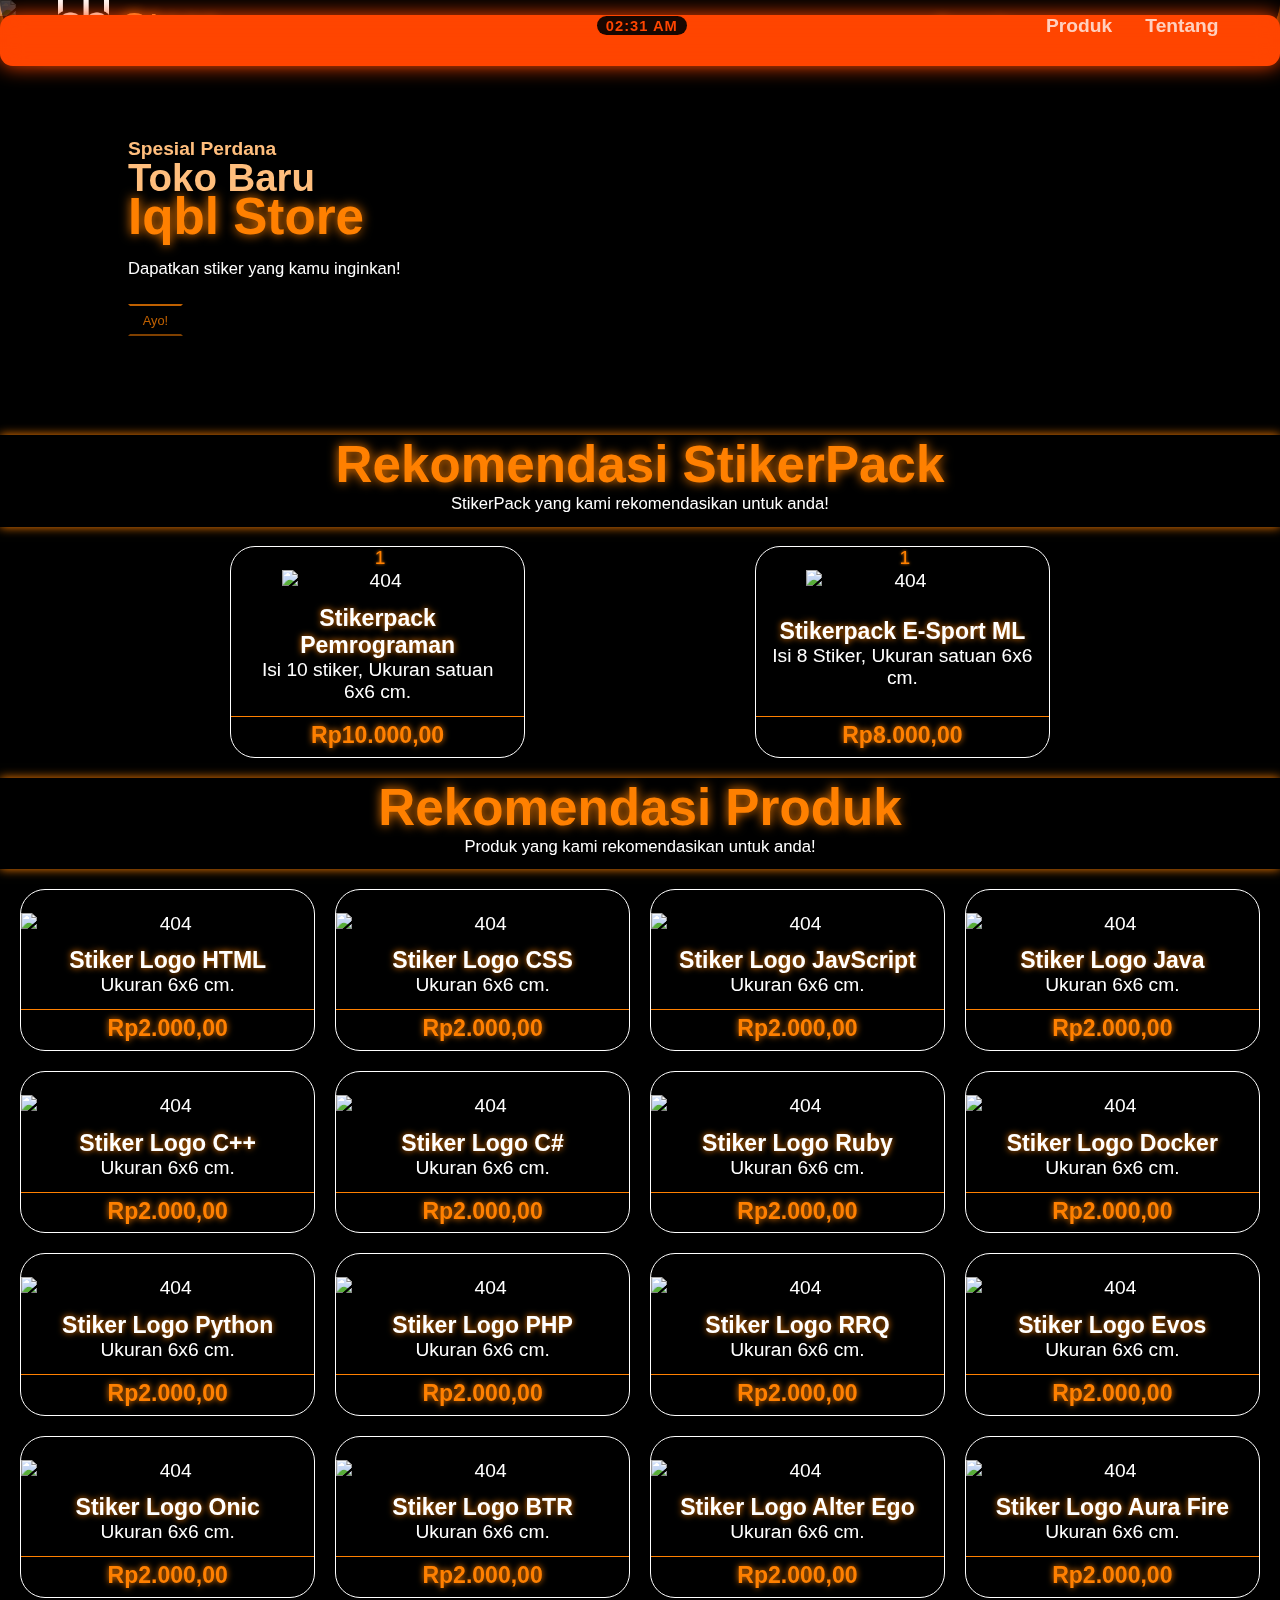
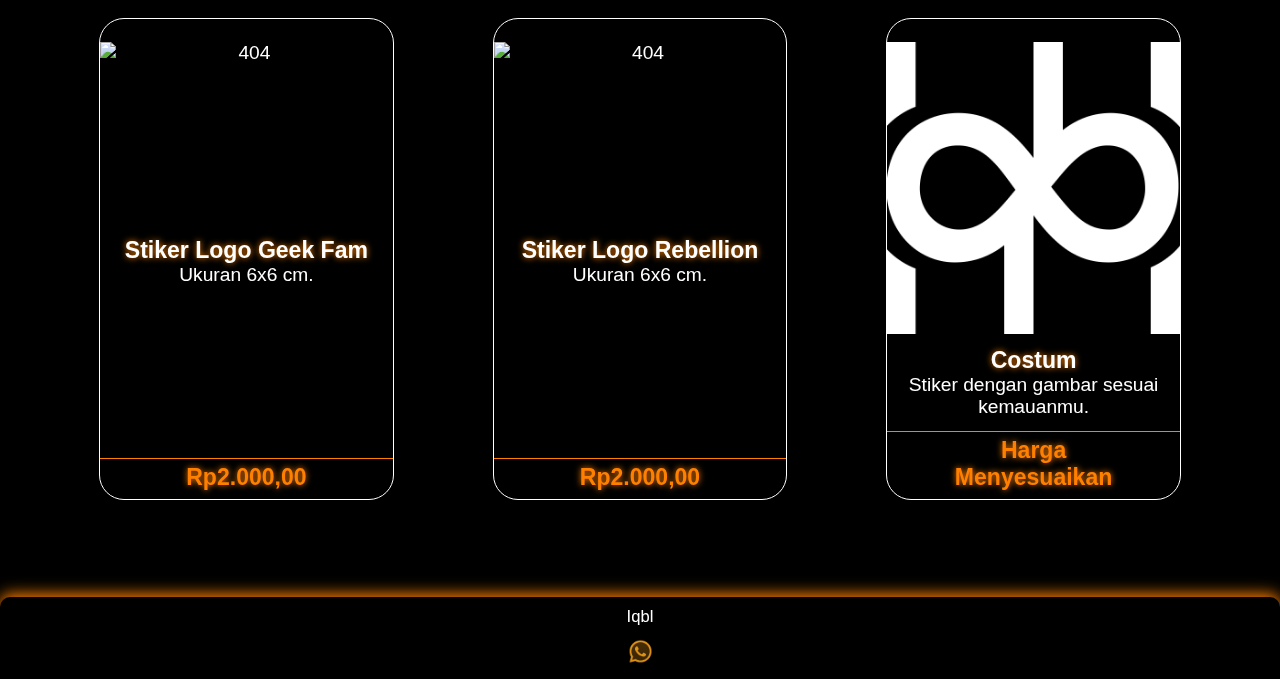
==== index.html @ e09189c7 "Initial commit" ====
<!DOCTYPE html>

<head>
  <meta charset="utf-8" />
  <meta http-equiv="X-UA-Compatible" content="IE=edge">
  <link rel="icon" href="asst/logo/Logo_Iqbl3.png" />
  <meta name="viewport" content="width=device-width, initial-scale=1" />
  <title>Iqbl Store</title>
  <link rel="stylesheet" href="style.css" />
</head>

<body>
  <img src="https://iili.io/H9l108v.jpg" class="latar"></img>
  <header class="header">
    <a href="index.html" class="klogo">
      <img src="asst/logo/Logo_Iqbl3_W.png" alt="Iqbl" class="ilogo">
      <h1 class="logo">Store</h1>
    </a>

    <div class="clock">
      <div class="wrapper">
        <div class="display">
          <div id="time">Digi Clock</div>
        </div>
        <span></span>
        <span></span>
      </div>
    </div>

    <div id="mobile">
      <img id="bar" src="asst/img/icon/more.png">
    </div>

    <nav class="nav">
      <ul id="navi">
        <img id="clsbar" src="asst/img/icon/more.png">
        <li class="active"><a href="index.html">Beranda</a></li>
        <li><a href="liprod.html">Produk</a></li>
        <li><a href="about.html">Tentang</a></li>
      </ul>
    </nav>
  </header>

  <main>
    <section class="banner">
      <div class="sp1">
        <div class="s active" id="s1">
          <div class="cover">
            <div class="banner-c">
              <h4 style="color: #ffbe7d;">Spesial Perdana</h4>
              <h2 style="color: #ffbe7d;">Toko Baru</h2>
              <h1 style="color: #ff8000;">Iqbl Store</h1>
              <p>Dapatkan stiker yang kamu inginkan!</p>
              <a href="#pg1"><button>Ayo!</button></a>
            </div>
          </div>
        </div>

        
      </div>
      <div id="num" class="s">1</div>
    </section>

    <section class="parag" id="pg1">
      <h1 style="color: #ff8000;">Rekomendasi StikerPack</h1>
      <p>StikerPack yang kami rekomendasikan untuk anda!</p>
    </section>

    <section class="ppl1">
      <div class="prodc">
        <a href="https://wa.me" class="pc">
          <div class="sp1">
            <div class="active" id="a1">
              <img src="https://iili.io/H9UiUcN.png" alt="404">
            </div>
            <div id="a2">
              <img src="https://iili.io/H9UieoJ.png" alt="404">
            </div>
            <div id="a3">
              <img src="https://iili.io/H9Ui49t.png" alt="404">
            </div>
            <div id="a4">
              <img src="https://iili.io/H9UiPNn.png" alt="404">
            </div>
            <div id="a5">
              <img src="https://iili.io/H9UivPR.png" alt="404">
            </div>
            <div id="a6">
              <img src="https://iili.io/H9UikMv.png" alt="404">
            </div>
            <div id="a7">
              <img src="https://iili.io/H9UiLoG.png" alt="404">
            </div>
            <div id="a8">
              <img src="https://iili.io/H9UiSFp.png" alt="404">
            </div>
            <div id="a9">
              <img src="https://iili.io/H9Uiits.png" alt="404">
            </div>
            <div id="a10">
              <img src="https://iili.io/H9Ui6AX.png" alt="404">
            </div>
          </div>
          <div id="num" class="a">1</div>
          <div class="descprod">
            <span>Stikerpack Pemrograman</span>
            <h5>Isi 10 stiker, Ukuran satuan 6x6 cm.</h5>
          </div>
          <span class="c">Rp10.000,00</span>
        </a>
        <a href="https://wa.me" class="pc">
          <div class="sp1">
            <div class="active" id="b1">
              <img src="https://iili.io/H9UDvPs.png" alt="404">
            </div>
            <div id="b2">
              <img src="https://iili.io/H9UDh9p.png" alt="404">
            </div>
            <div id="b3">
              <img src="https://iili.io/H9UDjAN.png" alt="404">
            </div>
            <div id="b4">
              <img src="https://iili.io/H9UDMKJ.png" alt="404">
            </div>
            <div id="b5">
              <img src="https://iili.io/H9UDVcv.png" alt="404">
            </div>
            <div id="b6">
              <img src="https://iili.io/H9UDEPa.png" alt="404">
            </div>
            <div id="b7">
              <img src="https://iili.io/H9UDNtt.png" alt="404">
            </div>
            <div id="b8">
              <img src="https://iili.io/H9UDeoX.png" alt="404">
            </div>
          </div>
          <div id="num" class="b">1</div>
          <div class="descprod">
            <span>Stikerpack E-Sport ML</span>
            <h5>Isi 8 Stiker, Ukuran satuan 6x6 cm.</h5>
          </div>
          <span class="c">Rp8.000,00</span>
        </a>
      </div>
    </section>

    <section class="parag" id="pg2">
      <h1 style="color: #ff8000;">Rekomendasi Produk</h1>
      <p>Produk yang kami rekomendasikan untuk anda!</p>
    </section>

    <section class="pl1">
      <div class="prodc">
        <a href="https://wa.me" class="pc">
          <img src="https://iili.io/H9UiUcN.png" alt="404">
          <div class="descprod">
            <span>Stiker Logo HTML</span>
            <h5>Ukuran 6x6 cm.</h5>
          </div>
          <span class="c">Rp2.000,00</span>
        </a>

        <a href="https://wa.me" class="pc">
          <img src="https://iili.io/H9UieoJ.png" alt="404">
          <div class="descprod">
            <span>Stiker Logo CSS</span>
            <h5>Ukuran 6x6 cm.</h5>
          </div>
          <span class="c">Rp2.000,00</span>
        </a>

        <a href="https://wa.me" class="pc">
          <img src="https://iili.io/H9Ui49t.png" alt="404">
          <div class="descprod">
            <span>Stiker Logo JavScript</span>
            <h5>Ukuran 6x6 cm.</h5>
          </div>
          <span class="c">Rp2.000,00</span>
        </a>

        <a href="https://wa.me" class="pc">
          <img src="https://iili.io/H9UiPNn.png" alt="404">
          <div class="descprod">
            <span>Stiker Logo Java</span>
            <h5>Ukuran 6x6 cm.</h5>
          </div>
          <span class="c">Rp2.000,00</span>
        </a>

        <a href="https://wa.me" class="pc">
          <img src="https://iili.io/H9UivPR.png" alt="404">
          <div class="descprod">
            <span>Stiker Logo C++</span>
            <h5>Ukuran 6x6 cm.</h5>
          </div>
          <span class="c">Rp2.000,00</span>
        </a>

        <a href="https://wa.me" class="pc">
          <img src="https://iili.io/H9UikMv.png" alt="404">
          <div class="descprod">
            <span>Stiker Logo C#</span>
            <h5>Ukuran 6x6 cm.</h5>
          </div>
          <span class="c">Rp2.000,00</span>
        </a>

        <a href="https://wa.me" class="pc">
          <img src="https://iili.io/H9UiLoG.png" alt="404">
          <div class="descprod">
            <span>Stiker Logo Ruby</span>
            <h5>Ukuran 6x6 cm.</h5>
          </div>
          <span class="c">Rp2.000,00</span>
        </a>

        <a href="https://wa.me" class="pc">
          <img src="https://iili.io/H9UiSFp.png" alt="404">
          <div class="descprod">
            <span>Stiker Logo Docker</span>
            <h5>Ukuran 6x6 cm.</h5>
          </div>
          <span class="c">Rp2.000,00</span>
        </a>

        <a href="https://wa.me" class="pc">
          <img src="https://iili.io/H9Uiits.png" alt="404">
          <div class="descprod">
            <span>Stiker Logo Python</span>
            <h5>Ukuran 6x6 cm.</h5>
          </div>
          <span class="c">Rp2.000,00</span>
        </a>

        <a href="https://wa.me" class="pc">
          <img src="https://iili.io/H9Ui6AX.png" alt="404">
          <div class="descprod">
            <span>Stiker Logo PHP</span>
            <h5>Ukuran 6x6 cm.</h5>
          </div>
          <span class="c">Rp2.000,00</span>
        </a>

        <a href="https://wa.me" class="pc">
          <img src="https://iili.io/H9UDvPs.png" alt="404">
          <div class="descprod">
            <span>Stiker Logo RRQ</span>
            <h5>Ukuran 6x6 cm.</h5>
          </div>
          <span class="c">Rp2.000,00</span>
        </a>

        <a href="https://wa.me" class="pc">
          <img src="https://iili.io/H9UDh9p.png" alt="404">
          <div class="descprod">
            <span>Stiker Logo Evos</span>
            <h5>Ukuran 6x6 cm.</h5>
          </div>
          <span class="c">Rp2.000,00</span>
        </a>

        <a href="https://wa.me" class="pc">
          <img src="https://iili.io/H9UDjAN.png" alt="404">
          <div class="descprod">
            <span>Stiker Logo Onic</span>
            <h5>Ukuran 6x6 cm.</h5>
          </div>
          <span class="c">Rp2.000,00</span>
        </a>

        <a href="https://wa.me" class="pc">
          <img src="https://iili.io/H9UDMKJ.png" alt="404">
          <div class="descprod">
            <span>Stiker Logo BTR</span>
            <h5>Ukuran 6x6 cm.</h5>
          </div>
          <span class="c">Rp2.000,00</span>
        </a>

        <a href="https://wa.me" class="pc">
          <img src="https://iili.io/H9UDVcv.png" alt="404">
          <div class="descprod">
            <span>Stiker Logo Alter Ego</span>
            <h5>Ukuran 6x6 cm.</h5>
          </div>
          <span class="c">Rp2.000,00</span>
        </a>

        <a href="https://wa.me" class="pc">
          <img src="https://iili.io/H9UDEPa.png" alt="404">
          <div class="descprod">
            <span>Stiker Logo Aura Fire</span>
            <h5>Ukuran 6x6 cm.</h5>
          </div>
          <span class="c">Rp2.000,00</span>
        </a>

        <a href="https://wa.me" class="pc">
          <img src="https://iili.io/H9UDNtt.png" alt="404">
          <div class="descprod">
            <span>Stiker Logo Geek Fam</span>
            <h5>Ukuran 6x6 cm.</h5>
          </div>
          <span class="c">Rp2.000,00</span>
        </a>

        <a href="https://wa.me" class="pc">
          <img src="https://iili.io/H9UDeoX.png" alt="404">
          <div class="descprod">
            <span>Stiker Logo Rebellion</span>
            <h5>Ukuran 6x6 cm.</h5>
          </div>
          <span class="c">Rp2.000,00</span>
        </a>

        <a href="https://wa.me" class="pc">
          <img src="asst/logo/Logo_Iqbl3_W.png" alt="404">
          <div class="descprod">
            <span>Costum</span>
            <h5>Stiker dengan gambar sesuai kemauanmu.</h5>
          </div>
          <span class="c">Harga Menyesuaikan</span>
        </a>
      </div>
    </section>
    <div class="vcount">
      <a href='https://writingbachelorthesis.com/'></a> 
      <script type="text/javascript" src="https://www.freevisitorcounters.com/en/home/counter/979252/t/0"></script>
    </div>
  </main>

  <footer>
    <div>
      <p>Iqbl</p>
      <a href="https://wa.me"><img src="asst/img/icon/whatsapp_bendy_3JU_icon.ico" alt="WA" width="25px"></a>
    </div>
  </footer>

  <script src="script.js"></script>
</body>

</html>
---- style.css ----
*, html, body{
    cursor: url(asst/img/cursor/default.png) 17 17, default;
    margin: 0;
    padding: 0;
    box-sizing: border-box;
    font-family: Helvetica;
    scroll-behavior: smooth;
    background: transparent;
}

.latar {
    z-index: -99;
    height: 103vh;
    position: fixed;
    top: 0;
    left: 0;
    animation: ergebelatar 60s linear infinite;
}
@keyframes ergebelatar {
    0%{
        filter: opacity(.8) blur(1px) hue-rotate(170deg) contrast(100%) brightness(175%);
    }
    50%{
        filter: opacity(.3) blur(3px) hue-rotate(auto) contrast(110%) brightness(150%);
    }
    100%{
        filter: opacity(.8) blur(1px) hue-rotate(530deg) contrast(100%) brightness(175%);
    }    
}

::selection{
    color: black;
    background-color: #ff8000;
    text-shadow: 0 0 5px red;
}

::-webkit-scrollbar{
    width: 1vw;
}

::-webkit-scrollbar-track{
    background: black;
}

::-webkit-scrollbar-thumb{
    background: #a75400;
    border-radius: 1vw;
}

::-webkit-scrollbar-thumb:hover{
    background: #ff8000;
}

h1{
    margin: -1vw 0 0 0;
    font-size: 4vw;
    background-color: transparent;
    text-shadow: 0 0 .8vw #ff8000;
}
  
h2{
    margin: -.3vw 0 -1vw 0;
    font-size: 3vw;
    background-color: transparent;
}
  
h4{
    font-size: 1.5vw;
    background-color: transparent;
}
  
h6{
    font-weight: 700;
    font-size: 12px;
    background-color: transparent;
}

li{
    font-weight: bold;
}
  
p{
    font-size: 1.3vw;
    background-color: transparent;
}

.tentang p{
    text-align: justify;
}

span{
    font-size: 1.8vw;
    text-shadow: 0 0 .5vw #ff8000;
    font-weight: bold;
    right: 0; 
    left: 0;
}

button{
    font-size: 1vw;
    border-color: #ff8000 transparent;
    background-color: transparent;
    color: #ff8000;
    padding: .5vw 1vw;
    
    transition: all .5s ease 0s;
    opacity: 75%;
}

button:hover, button.active{
    text-shadow: 0 0 .8vw #ff8000;
    opacity: 100%;
}

#mobile, #clsbar{
    display: none;
}

body{
    color: white;
    background: black;
}

header{
    border-bottom-left-radius: 5vw;
    border-bottom-right-radius: 5vw;
    background: rgba(0, 0, 0, 75%);
    box-shadow: 0 .5vw 1vw #ff8000;
    display: flex;
    flex-wrap: wrap;
    align-items: center;
    justify-content: space-between;
    z-index: 999;
    position: fixed;
    top: 0;
    width: 100%;
}

.ilogo{
    margin-left: 4.5vw;
    width: 4vw;
}

.logo {
    font-size: 3vw;
    align-self: center;
    margin: 0 1vw -.2vw 1vw;
    color: #ff9e3d;
}

.klogo{
    margin: 0 10.3vw 0 0;
    display: flex;
    justify-content: center;
    align-items: center;
    transition: all .5s ease 0s;
    opacity: 75%;
}

.klogo:hover, .klogo:active{
    color: #ff8000;
    text-shadow: 0 0 1vw #ff8000;
    opacity: 100%;
}



.wrapper{
    display: flex;
    padding: .02px;
    font-weight: 900;
    cursor: default;
    background: orangered;
    border-radius: 1vw;
    animation: ergebe 60s linear infinite;
}
.wrapper .display{
    z-index: 99;
    margin: .1vw;
    background: rgba(0, 0, 0, 90%);
    border-radius: 1vw;
}
.wrapper .display #time {
    font-size: 1.15vw;
    padding: .1vw .7vw;
    letter-spacing: 1px;
    background: orangered;
    background-clip: text;
    -webkit-text-fill-color: transparent;
}
@keyframes ergebe {
    0%{
        filter: hue-rotate(0deg);
    }
    100%{
        filter: hue-rotate(360deg);
    }    
}
.wrapper span{
    position: absolute;
    height: 100%;
    width: 100%;
    background: inherit;
    border-radius: 1vw;
}
.wrapper span:first-child{
    filter: blur(.3vw);
}
.wrapper span:last-child{
    filter: blur(.8vw);
}

nav ul{
    display: flex;
    margin-right: 3.5vw;
}

nav li{
    list-style-type: none;
    opacity: 75%;
    transition: all .5s ease 0s;
}

header nav ul li:hover, nav li.active{
    color: #ffc284;
    text-shadow: 0 0 .8vw #ff8000;
    opacity: 100%;
}

nav li a{
    padding: 1vw 1.3vw;
}

a{
    font-size: 1.5vw;
    color: white;
    text-decoration: none;
}

.pg{
    margin: 6vw 0 1vw 0;
    padding: 3vw 5vw;
}

#s1 .cover{
    padding: 3vw 0 0 0;
    background-image: url(https://iili.io/H9l1lcJ.png);
    background-size: 45vw;
    height: 34vw;
    background-position: bottom 0 right -5vw;
    background-repeat: no-repeat;
    display: flex;
    flex-direction: column;
    justify-content: center;
}

#s2 .cover{
    padding: 3vw 0 0 0;
    background-image: url(https://iili.io/H3cyRMg.png);
    background-size: 70vw;
    height: 34vw;
    background-position: bottom -4.5vw right -5vw;
    background-repeat: no-repeat;
    display: flex;
    flex-direction: column;
    justify-content: center;
}

.banner #num{
    display: none;
}

.banner-c{
    padding: 1vw 10vw;
    background-color: rgba(0 ,0 ,0 ,50%);
}

.banner-c p{
    margin: 1vw 0 2vw 0;
}

.parag {
    text-align: center;
    background: black;
    padding: 1.5vw 0;
    margin: 0 0 1.5vw 0;
    box-shadow: 0 0 10px #ff8000;
    padding: 1vw 3vw;
}

.prodc{
    display: flex;
    justify-content: space-evenly;
    flex-wrap: wrap;
}

.pc{
    width: 23%;
    min-width: 130px;
    background-color: rgba(0 ,0 ,0 ,75%);
    border: 1px solid white;
    border-radius: 25px;
    display: flex;
    flex-direction: column;
    justify-content: space-between;
    text-align: center;
    
    margin-bottom: 20px;
    position: relative;
    transition: all .5s ease 0s;
}
  
.pc img{
    margin-top: 23px;
}

.pl1 .pc:hover{
    color: #ff8000;
    text-shadow: 0 0 1px white;
    box-shadow: 0 0 20px #ff8000;
    border: 1px solid #ff8000;
}

.ppl1 .pc:hover{
    color: #ff8000;
    text-shadow: 0 0 1px white;
    box-shadow: 0 0 20px white;
}

.banner .sp1 .s{
    display: none;
}

.banner .sp1 .s.active{
    display: block;
}

.prodc .sp1 div{
    display: none;
}
  
.prodc .sp1 .active{
    display: flex;
    justify-content: center;
}
  
.prodc .sp1 img{
    min-width: 15vw;
}

.prodc #num{
    position: absolute;
    left: 49%;
    font-size: 1.5vw;
    color: #ff8000;
    text-shadow: 0 0 3px #ff8000;
}

.descprod{
    margin: 1vw;
    
}

.descprod h5{
    font: status-bar;
    font-size: 1.5vw;
}

.pc span.c{
    padding: .4vw 5vw .6vw 5vw;
    color: #ff8000;
    background-color: transparent;
    border-top: 1.5px solid #ff8000;
}

.ppl1 #num,
.ppl1 .descprod,
.ppl1 .c{
    animation: ergebe 3s linear infinite;
}

.vcount{
    margin: 3vw 0;
    display: flex;
    justify-content: center;
}

footer{
    border-top-left-radius: 10px;
    border-top-right-radius: 10px;
    background: black;
    box-shadow: 0 -3px 15px #ff8000;
    text-align: center;
    margin: 5px 0 0 0;
    padding: 10px 5px;
}

footer a img{
    margin-top: 1vw;
}

@media (max-width:700px){
    h1{
        font-size: 8vw;
        background-color: transparent;
        text-shadow: 0 1px 5px #ff8000;
    }
      
    h2{
        font-size: 7vw;
        line-height: 1.3;
        background-color: transparent;
    }
      
    h4{
        font-size: 4vw;
        background-color: transparent;
    }
      
    h6{
        font-weight: 700;
        font-size: .7vw;
        background-color: transparent;
    }
      
    p{
        font-size: 3vw;
        background-color: transparent;
    }

    .banner-c p {
        margin: 1vw 0 3vw 0;
    }

    button{
        text-shadow: 0 1px 3px#ff8000;
        padding: 1vw 3vw;
        font-size: 3vw;
        opacity: 100%;
    }

    .ilogo{
        margin-left: 8vw;
        width: 10vw;
    }

    .klogo{
        color: #ff8000;
        text-shadow: 0 1px 10px #ff8000;
        opacity: 100%;
    }

    .logo{
        font-size: 8vw;
        margin: 0 3vw -.7vw 3vw;
    }

    .clock{
        display: none;
    }

    #mobile, #clsbar{
        display: flex;
    }

    #bar {
        margin-right: 5vw;
        padding: 3vw;
        image-rendering: pixelated;
        width: 10vw;
        opacity: 100%;
        transition: all .3s ease 0s;
    }

    #bar.active{
        margin-right: -10vw;
    }

    #clsbar {
        image-rendering: pixelated;
        padding: 3vw 8vw;
        width: 20vw;
    }

    .nav{
        display: flex;
        flex-direction: column;
        position: fixed;
    }

    #navi {
        display: flex;
        flex-direction: column;
        margin: 0;
        padding: 10px 0;
        position: fixed;
        top: -10px;
        right: -200px;
        height: 105vh;
        background-color: rgba(0, 0, 0, 75%);
        box-shadow: 0 0 5px 3px #ff8000;
        border-left: 1px solid #ff8000;
        transition: all .3s ease 0s;
    }

    #navi.active{
        right: 0;
    }

    .nav li{
        text-align: center;
        margin: 1vw;
    }

    .nav li a{
        padding: 0;
        font-size: 3vw;
    }

    #time{
        display: none;
    }

    #s1 .cover {
        background-size: 100%;
        background-position: bottom -13.5vw right -23vw;
        height: auto;
        flex-direction: column;
        justify-content: center;
        padding: 13vw 0 4vw 0;
        background-repeat: no-repeat;
    }

    #s2 .cover {
        background-size: 115%;
        background-position: bottom -8vw right -55vw;
        height: auto;
        flex-direction: column;
        justify-content: center;
        padding: 13vw 0 4vw 0;
        background-repeat: no-repeat;
    }

    .banner-c{
        padding: 10px 10%;
        background-color: rgba(0 ,0 ,0 ,50%);
    }

    .parag{
        margin: 0 0 6vw 0;
    }

    .pc {
        margin: 0 15px 20px;
    }

    .prodc #num{
        font-size: 3vw;
        margin: 5px 0;
    }

    .descprod span{
        font: status-bar;
        font-size: 4vw;
        margin: 1vw;
    }

    .descprod h5{
        font-size: 3vw;
        margin: 1vw;
    }

    .pc span.c{
        padding: 2.5px -1vw 4px -1vw;
        margin: 2.5px 0 4px 0;
        font: status-bar;
    }
}
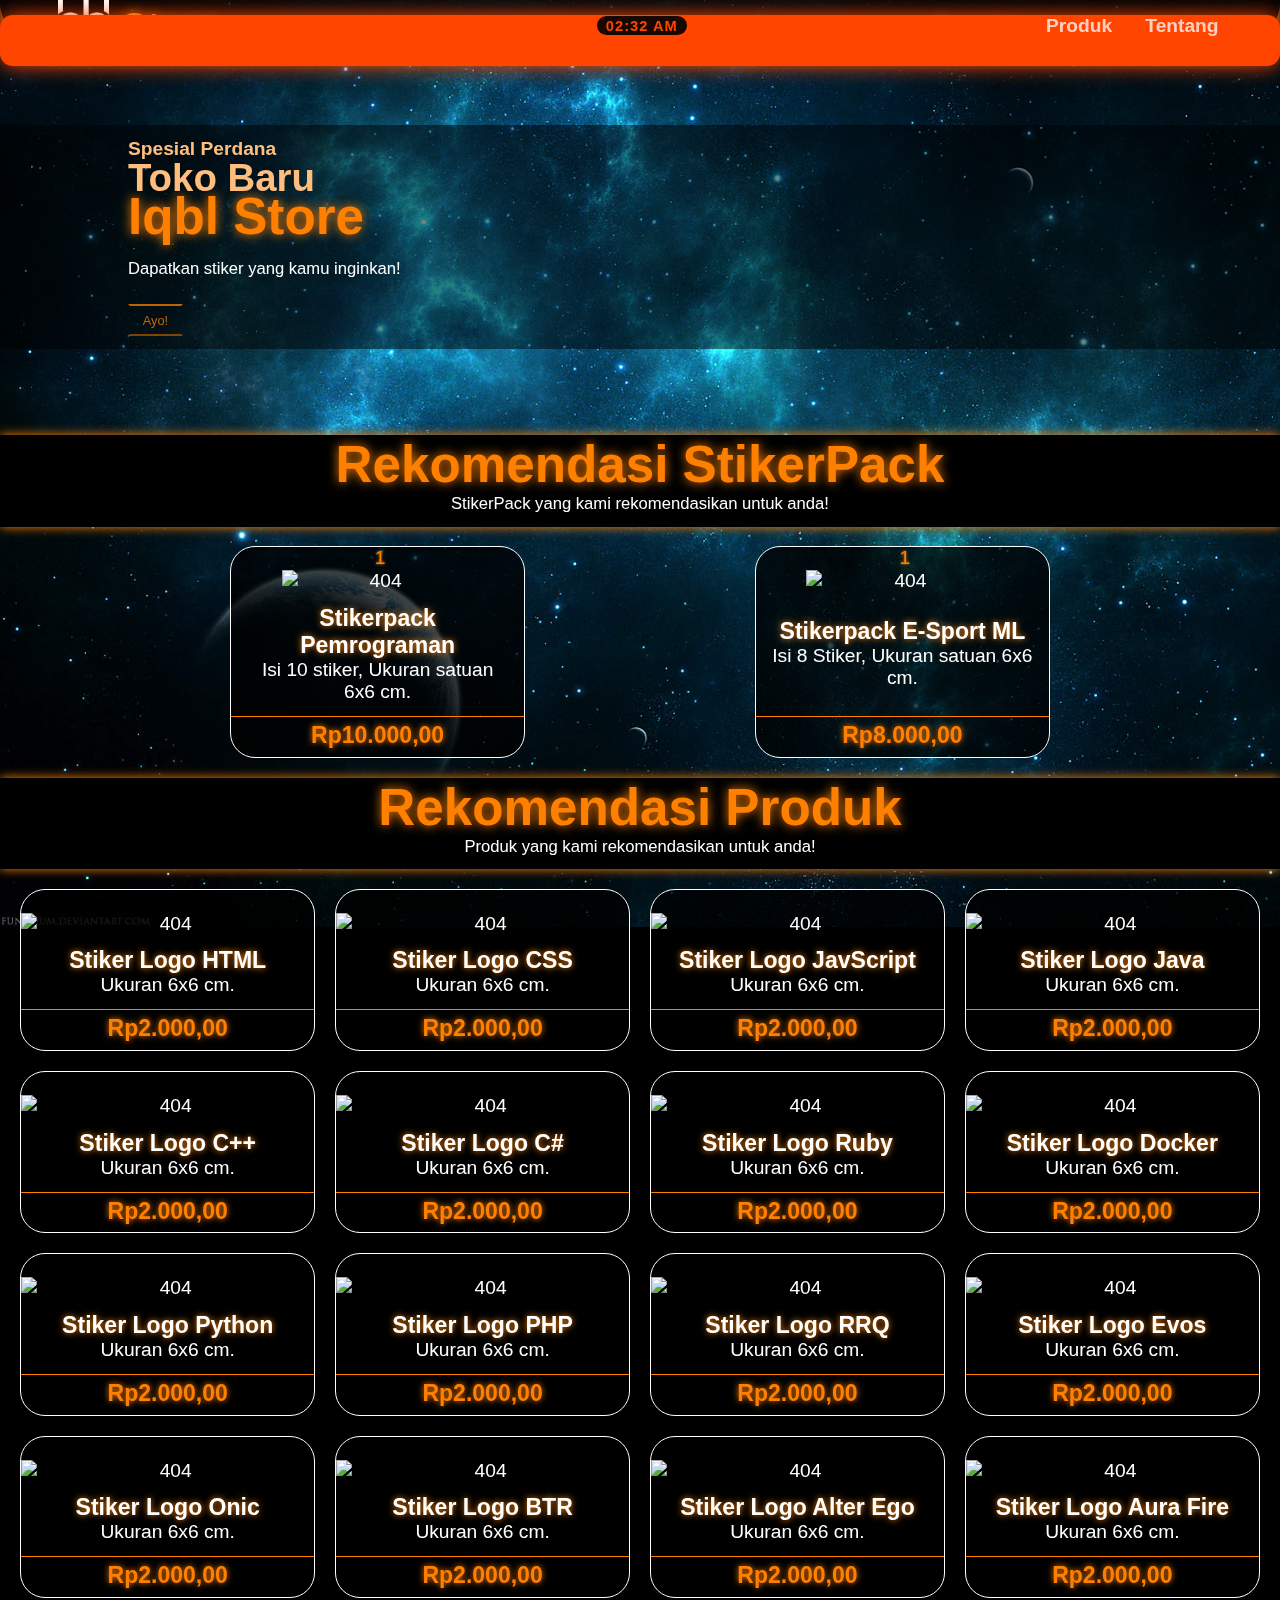
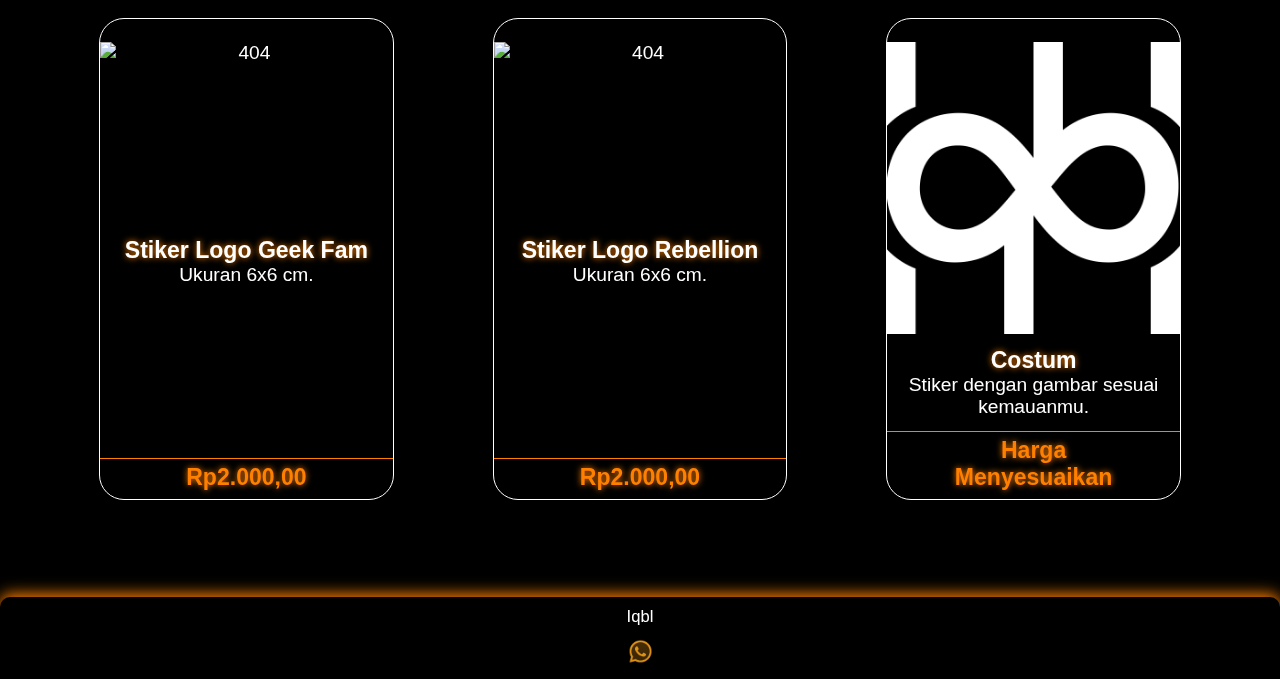
==== commit ed2012f0: "Update index.html" ====
--- a/index.html
+++ b/index.html
@@ -10,7 +10,7 @@
 </head>
 
 <body>
-  <img src="https://iili.io/H9l108v.jpg" class="latar"></img>
+  <img src="asst/img/bnnr/space.jpg" class="latar"></img>
   <header class="header">
     <a href="index.html" class="klogo">
       <img src="asst/logo/Logo_Iqbl3_W.png" alt="Iqbl" class="ilogo">
@@ -340,4 +340,4 @@
   <script src="script.js"></script>
 </body>
 
-</html>+</html>
--- a/style.css
+++ b/style.css
@@ -575,4 +575,4 @@
         margin: 2.5px 0 4px 0;
         font: status-bar;
     }
-}+}
